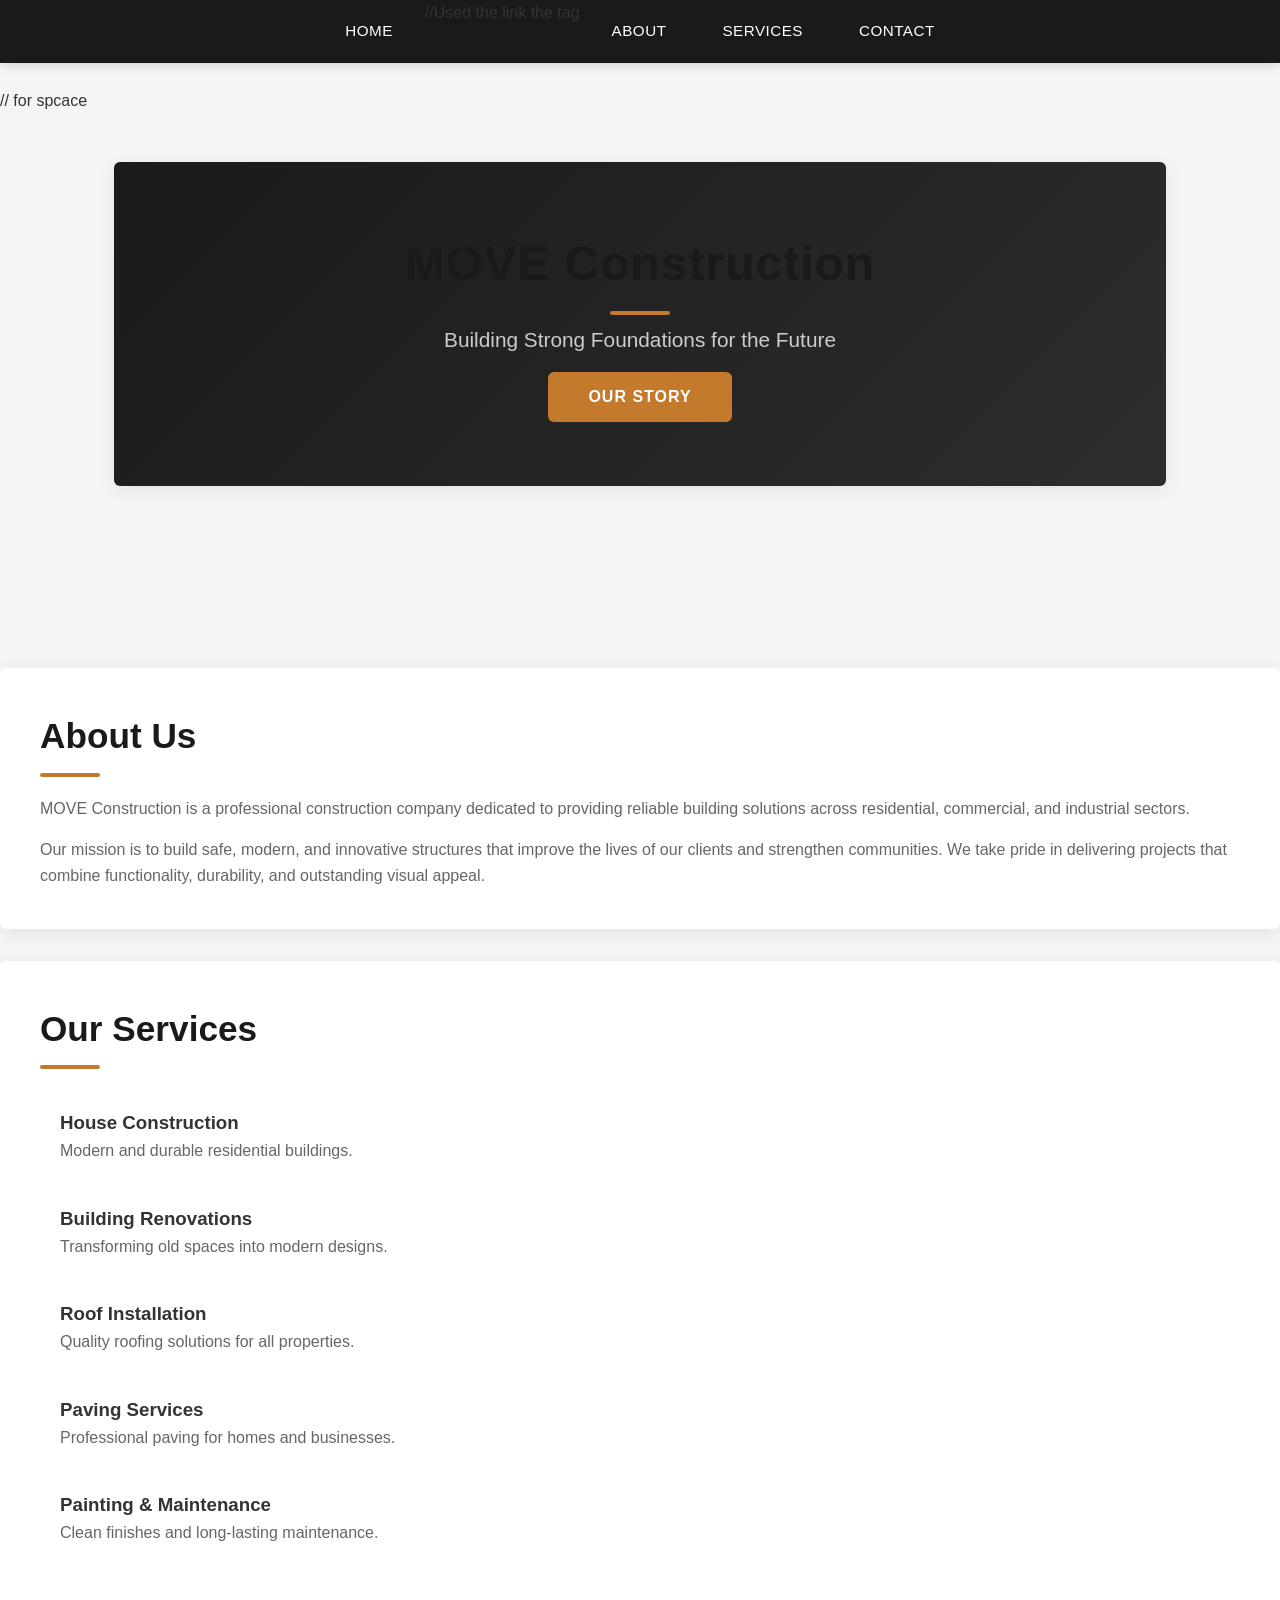
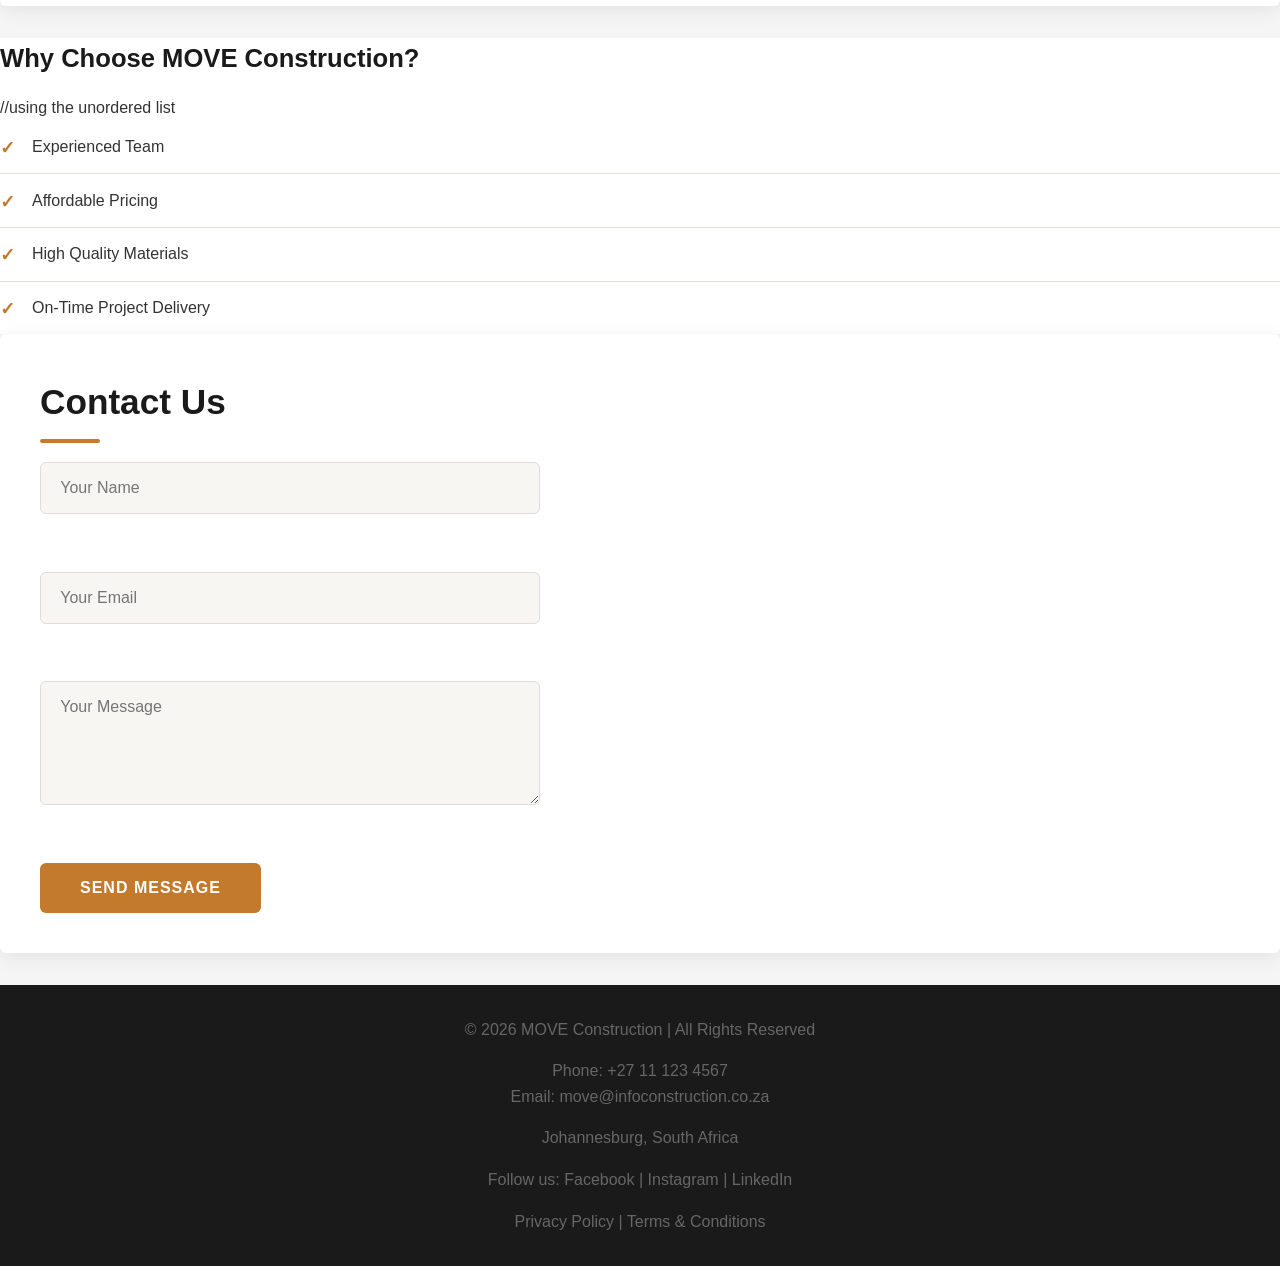
==== index.html @ b83f12c8 "added all the website files via upload" ====
<!DOCTYPE html>
<html lang="en">
<head>
    <meta charset="UTF-8">
    <meta name="viewport" content="width=device-width, initial-scale=1.0">
    <title>MOVE Construction</title>
    <link href="style.css" rel="stylesheet" />
</head>
<body>

    <nav> 
        <a href="index.html">Home</a> //Used the link the tag
        <a href="about.html">About</a>
        <a href="services.html">Services</a>
        <a href="contact.html">Contact</a>
    </nav>
    <br>// for spcace
    <br>
 <section class="main-class">
    <section class="content">
        <h1>MOVE Construction</h1>
        <p>Building Strong Foundations for the Future</p>
        <a href="about.html">
    <button>OUR STORY</button>
</a>
    </section>
    <br>
    <br>
    <br>
    <br>
     </section>
    <section class="content">
        <h1>About Us</h1>

        <p>
          MOVE Construction is a professional construction company dedicated
            to providing reliable building solutions across residential,
            commercial, and industrial sectors.
        </p>

        <p>
         Our mission is to build safe, modern, and innovative structures
            that improve the lives of our clients and strengthen communities.
            We take pride in delivering projects that combine functionality,
            durability, and outstanding visual appeal.
        </p>
    </section>

<section class="content">
        <h1>Our Services</h1>

        <div class="services-container">

            <div class="service-card">
                <h3>House Construction</h3>
                <p>Modern and durable residential buildings.</p>
            </div>

            <div class="service-card">
                <h3>Building Renovations</h3>
                <p>Transforming old spaces into modern designs.</p>
            </div>

            <div class="service-card">
                <h3>Roof Installation</h3>
                <p>Quality roofing solutions for all properties.</p>
            </div>

            <div class="service-card">
                <h3>Paving Services</h3>
                <p>Professional paving for homes and businesses.</p>
            </div>

            <div class="service-card">
                <h3>Painting & Maintenance</h3>
                <p>Clean finishes and long-lasting maintenance.</p>
            </div>

        </div>
    </section>

    
    <section class="why-us">
        <h2>Why Choose MOVE Construction?</h2>

        <ul> //using the unordered list
            <li>Experienced Team</li>
            <li>Affordable Pricing</li>
            <li>High Quality Materials</li>
            <li>On-Time Project Delivery</li>
        </ul>
    </section>
<section class="content">
<h1>Contact Us</h1>

<form>
<input type="text" placeholder="Your Name"><br>

<input type="email" placeholder="Your Email"><br>

<textarea rows="5" placeholder="Your Message"></textarea><br>

<button type="submit">Send Message</button>
        </form>
    </section>


    <footer>
        <p>© 2026 MOVE Construction | All Rights Reserved</p>

        <p>
        Phone: +27 11 123 4567 <br>
        Email: move@infoconstruction.co.za
        </p>

        <p>
        Johannesburg, South Africa
        </p>

        <p>
        Follow us:
        Facebook | Instagram | LinkedIn
        </p>

        <p>
        Privacy Policy | Terms & Conditions
        </p>
    </footer>

</body>
</html>
---- style.css ----
:root {
  --primary: #c47a2c;
  --primary-dark: #a0601f;
  --dark: #1a1a1a;
  --light: #f8f6f3;
  --white: #ffffff;
  --text: #333333;
  --muted: #666666;
  --border: #e0dcd7;
  --shadow: 0 4px 20px rgba(0,0,0,0.08);
  --radius: 6px;
}

.main-class{ /* the background image on the website*/
  background-image: url("main-page.jpg");
  background-size: cover;
  background-position: center;
  background-repeat: no-repeat;
  background-attachment: fixed;
}

body {
  font-family: 'Segoe UI', Tahoma, Geneva, Verdana, sans-serif;
  line-height: 1.6;
  background-image: url("images/main-page.jpg");
  background-size: cover;
  background-position: center;
  background-repeat: no-repeat;
  background-attachment: fixed;
}

*, *::before, *::after {
  margin: 0;
  padding: 0;
  box-sizing: border-box;
}
html {
  scroll-behavior: smooth;
}

nav {
  background: var(--dark); /*the navbar of the website*/
  padding: 0 2rem;
  display: flex;
  justify-content: center;
  gap: 0.5rem;
  position: sticky;
  top: 0;
  z-index: 100;
  box-shadow: 0 2px 10px rgba(0,0,0,0.15);
}
nav a {
  color: var(--white);
  text-decoration: none;
  padding: 1.2rem 1.5rem;
  font-size: 0.95rem;
  font-weight: 500;
  letter-spacing: 0.5px;
  text-transform: uppercase;
  transition: all 0.3s ease;
  position: relative;
}
nav a:hover,
nav a.active {
  color: var(--primary);
}
nav a::after {
  content: '';
  position: absolute;
  bottom: 0;
  left: 50%;
  width: 0;
  height: 3px;
  background: var(--primary);
  transition: all 0.3s ease;
  transform: translateX(-50%);
}
nav a:hover::after,
nav a.active::after {
  width: 60%;
}

.main-class {
  max-width: 1100px;
  margin: 0 auto;
  padding: 3rem 1.5rem;
}

.content {
  background: var(--white);
  border-radius: var(--radius);
  padding: 2.5rem;
  margin-bottom: 2rem;
  box-shadow: var(--shadow);
}
.content:last-child {
  margin-bottom: 0;
}

.content:first-child { 
  text-align: center;
  padding: 4rem 2rem;
  background: linear-gradient(135deg, var(--dark) 0%, #2d2d2d 100%);
  color: var(--white);
}
.content:first-child h1 {
  font-size: 3rem;
  font-weight: 700;
  margin-bottom: 0.5rem;
  letter-spacing: 1px;
}
.content:first-child p {
  font-size: 1.3rem;
  color: #ccc;
  font-weight: 300;
}

h1 { /* All the headings of the website*/
  font-size: 2.2rem;
  font-weight: 700;
  color: var(--dark);
  margin-bottom: 1.2rem;
  position: relative;
  padding-bottom: 0.75rem;
}
h1::after {
  content: '';
  position: absolute;
  bottom: 0;
  left: 0;
  width: 60px;
  height: 4px;
  background: var(--primary);
  border-radius: 2px;
}
.content:first-child h1::after {
  left: 50%;
  transform: translateX(-50%);
  background: var(--primary);
}
h2 {
  font-size: 1.6rem;
  font-weight: 600;
  color: var(--dark);
  margin-bottom: 1rem;
}

p {
  color: var(--muted);
  margin-bottom: 1rem;
  font-size: 1rem;
}
p:last-child {
  margin-bottom: 0;
}

ul {
  list-style: none;
  padding: 0;
}
ul li {
  padding: 0.85rem 0;
  padding-left: 2rem;
  border-bottom: 1px solid var(--border);
  font-size: 1rem;
  color: var(--text);
  position: relative;
}
ul li:last-child {
  border-bottom: none;
}
ul li::before {
  content: '✓';
  position: absolute;
  left: 0;
  color: var(--primary);
  font-weight: bold;
  font-size: 1.1rem;
}

form {
  display: flex;
  flex-direction: column;
  gap: 1rem;
  max-width: 500px;
 

}
input,
textarea {
  width: 100%;
  padding: 1rem 1.2rem;
  border: 1px solid var(--border);
  border-radius: var(--radius);
  font-family: inherit;
  font-size: 1rem;
  color: var(--text);
  background: var(--light);
  transition: all 0.3s ease;
}
input:focus,
textarea:focus {
  outline: none;
  border-color: var(--primary);
  background: var(--white);
  box-shadow: 0 0 0 3px rgba(196, 122, 44, 0.1);
}
textarea {
  resize: vertical;
  min-height: 120px;
}
button {
  background: var(--primary);
  color: var(--white);
  border: none;
  padding: 1rem 2.5rem;
  font-size: 1rem;
  font-weight: 600;
  text-transform: uppercase;
  letter-spacing: 1px;
  border-radius: var(--radius);
  cursor: pointer;
  transition: all 0.3s ease;
  align-self: flex-start;
}
button:hover {
  background: var(--primary-dark);
  transform: translateY(-2px);
  box-shadow: 0 6px 20px rgba(196, 122, 44, 0.3);
}


footer {
  background: var(--dark);
  color: #999;
  text-align: center;
  padding: 2rem;
  font-size: 0.9rem;
}
/* This the Responsive design*/
@media (max-width: 768px) {
  nav {
    flex-wrap: wrap;
    padding: 0 1rem;
  }
  nav a {
    padding: 1rem 0.8rem;
    font-size: 0.85rem;
  }
  .main-class {
    padding: 2rem 1rem;
  }
  .content {
    padding: 1.8rem;
  }
  .content:first-child {
    padding: 3rem 1.5rem;
  }
  .content:first-child h1 {
    font-size: 2rem;
  }
  .content:first-child p {
    font-size: 1.1rem;
  }
  h1 {
    font-size: 1.7rem;
  }
  button {
    width: 100%;
    align-self: stretch;
  }
}
@media (max-width: 480px) {
  nav {
    gap: 0;
  }
  nav a {
    padding: 0.9rem 0.6rem;
    font-size: 0.8rem;
    letter-spacing: 0;
  }
  .content:first-child h1 {
    font-size: 1.6rem;
  }
  h1 {
    font-size: 1.5rem;
  }}

  .service-card { /* this is the start of the service page*/
    background: white;
    padding: 20px;
    border-radius: 10px;
    transition: 0.3s;
}

.service-card:hover {
    transform: scale(1.05);
    box-shadow: 0 0 15px gray;
}

.hero{ 
text-align: center;
}
.why-us{
    background: white;
}

/* this is the start of the about page */
body {
    margin: 0;
    font-family: Arial, sans-serif;
    background-color: #f5f5f5;
    color: #333;
    background-image: url("images/main-page.jpg");
}


.about-section {
    padding: 60px 10%;
    text-align: center;
    background: white;
}


.about-section h1 {
    font-size: 42px;
    color: #222;
    margin-bottom: 20px;
    position: relative;
}

.about-section h1::after {
    content: "";
    width: 80px;
    height: 4px;
    background-color: orange;
    display: block;
    margin: 10px auto;
    border-radius: 2px;
}


.about-section p {
    font-size: 18px;
    line-height: 1.8;
    max-width: 900px;
    margin: 15px auto;
    color: #555;
}


.about-box {
    background: #ffffff;
    padding: 35px;
    margin-top: 40px;
    border-radius: 12px;
    box-shadow: 0 5px 15px rgba(0,0,0,0.1);
    transition: 0.3s;
}

.about-box:hover {
    transform: translateY(-5px);
}

.mission-vision {
    display: flex;
    gap: 30px;
    justify-content: center;
    margin-top: 50px;
    flex-wrap: wrap;
}

.card {
    background: white;
    padding: 30px;
    width: 320px;
    border-radius: 12px;
    box-shadow: 0 5px 15px rgba(0,0,0,0.1);
    transition: 0.3s;
}

.card:hover {
    transform: scale(1.03);
}

.card h2 {
    color:#c47a2c;
    margin-bottom: 15px;
}


.stats {
    display: flex;
    justify-content: center;
    gap: 30px;
    margin-top: 60px;
    flex-wrap: wrap;
}

.stat-box {
    background: #c47a2c;
    color: white;
    width: 220px;
    padding: 30px 20px;
    border-radius: 12px;
    box-shadow: 0 5px 15px rgba(0,0,0,0.15);
    transition: 0.3s;
}

.stat-box:hover {
    transform: translateY(-8px);
}

.stat-box h2 {
    font-size: 42px;
    margin: 0;
}

.stat-box p {
    color: white;
    margin-top: 10px;
    font-size: 18px;
}

/* Responsive Design */
@media (max-width: 768px) {

    .about-section {
        padding: 40px 5%;
    }

    .about-section h1 {
        font-size: 32px;
    }

    .card,
    .stat-box {
        width: 100%;
        max-width: 350px;
    }

    .mission-vision,
    .stats {
        flex-direction: column;
        align-items: center;
    }
}
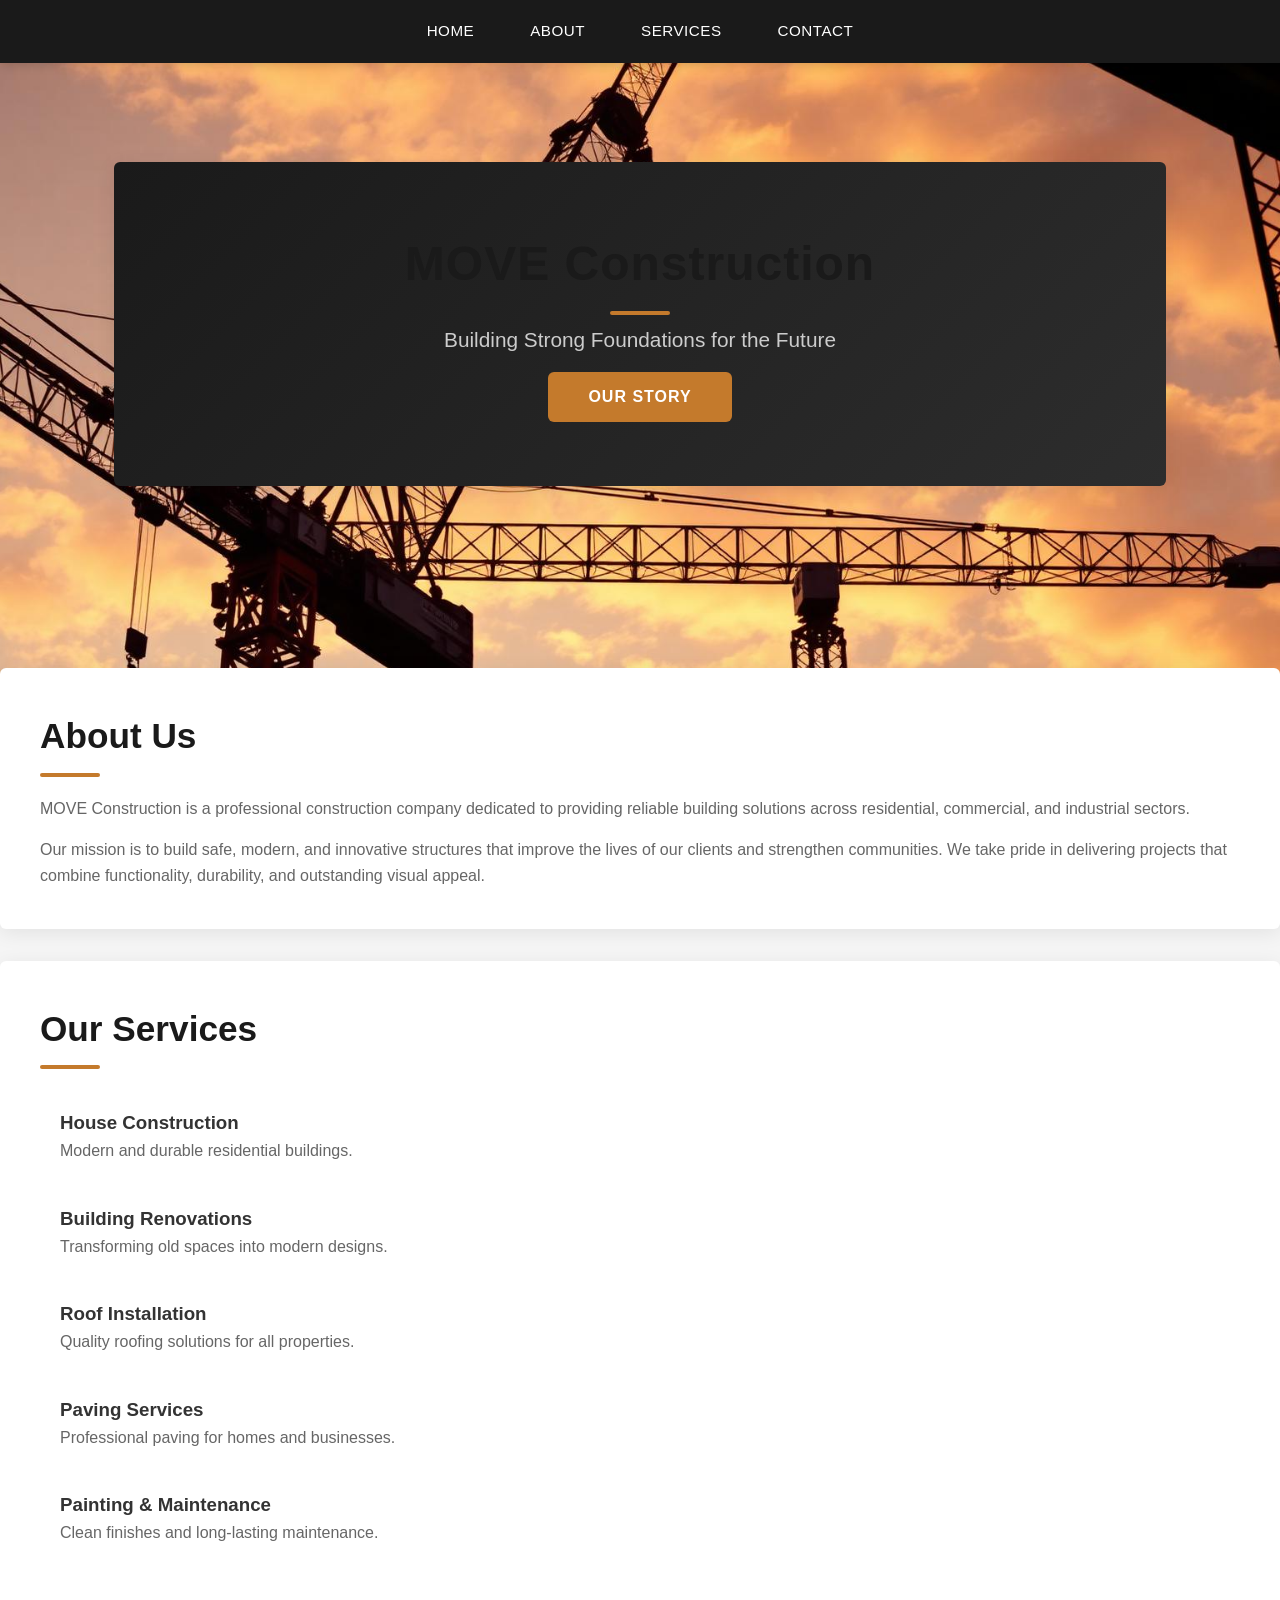
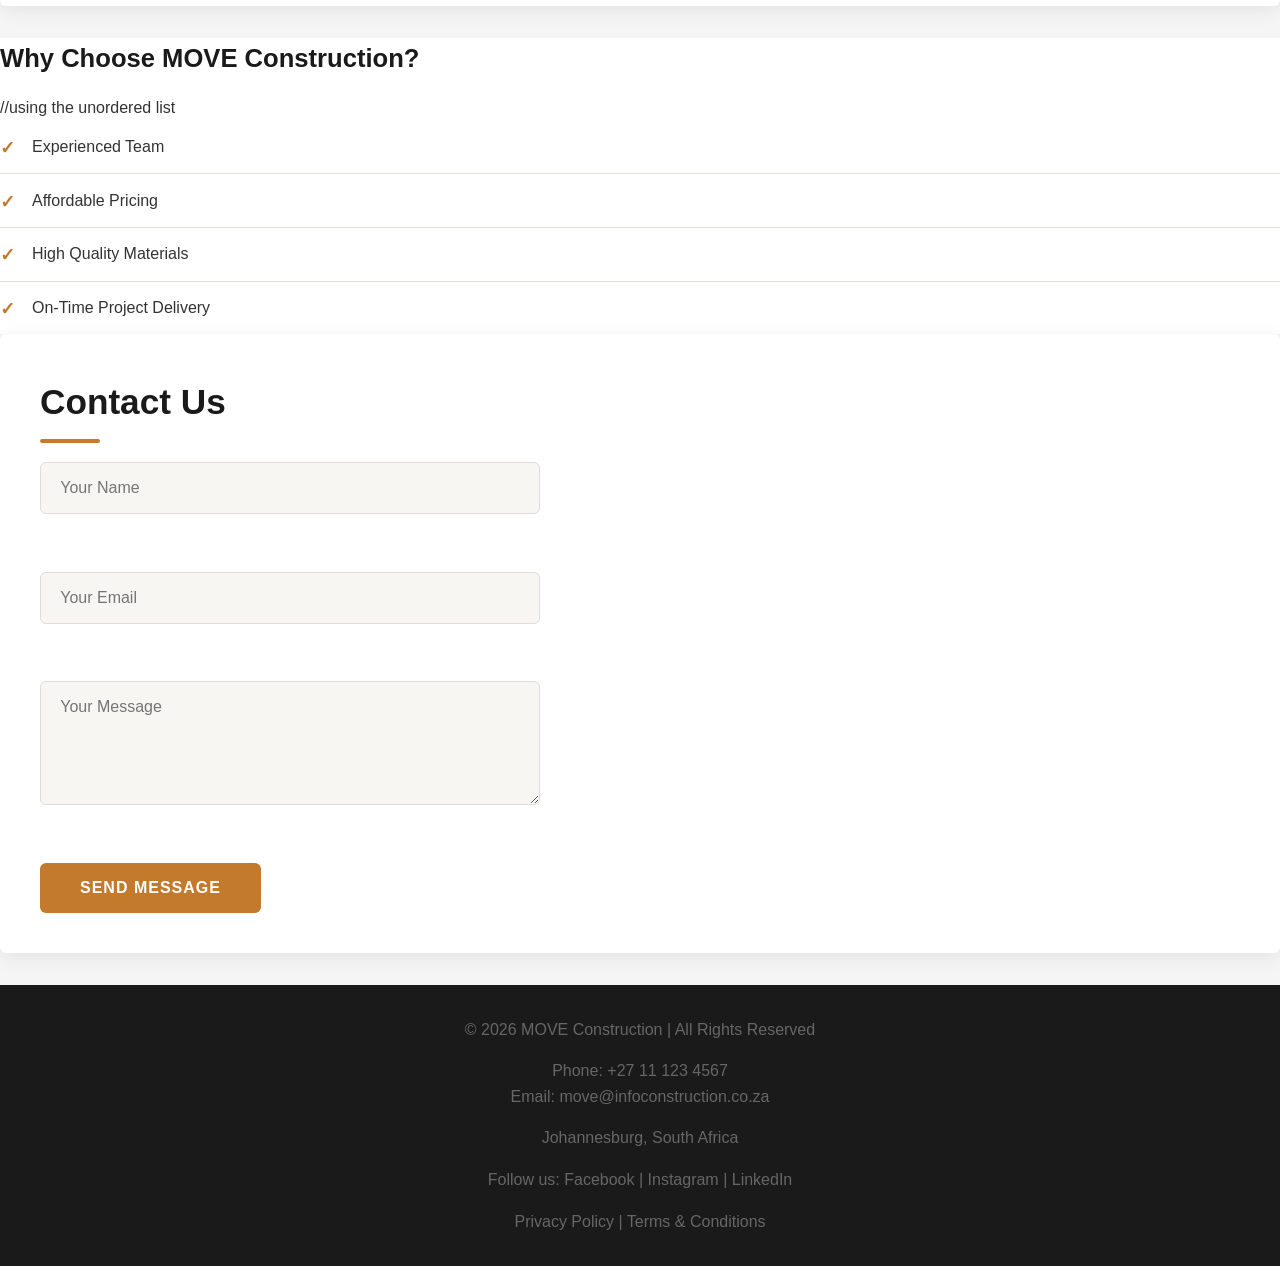
==== commit 4822ed1a: "added background image to the website" ====
--- a/index.html
+++ b/index.html
@@ -9,12 +9,12 @@
 <body>
 
     <nav> 
-        <a href="index.html">Home</a> //Used the link the tag
+        <a href="index.html">Home</a> 
         <a href="about.html">About</a>
         <a href="services.html">Services</a>
         <a href="contact.html">Contact</a>
     </nav>
-    <br>// for spcace
+    <br>
     <br>
  <section class="main-class">
     <section class="content">
--- a/style.css
+++ b/style.css
@@ -12,7 +12,7 @@
 }
 
 .main-class{ /* the background image on the website*/
-  background-image: url("main-page.jpg");
+  background-image: url("images/main-page.jpg");
   background-size: cover;
   background-position: center;
   background-repeat: no-repeat;
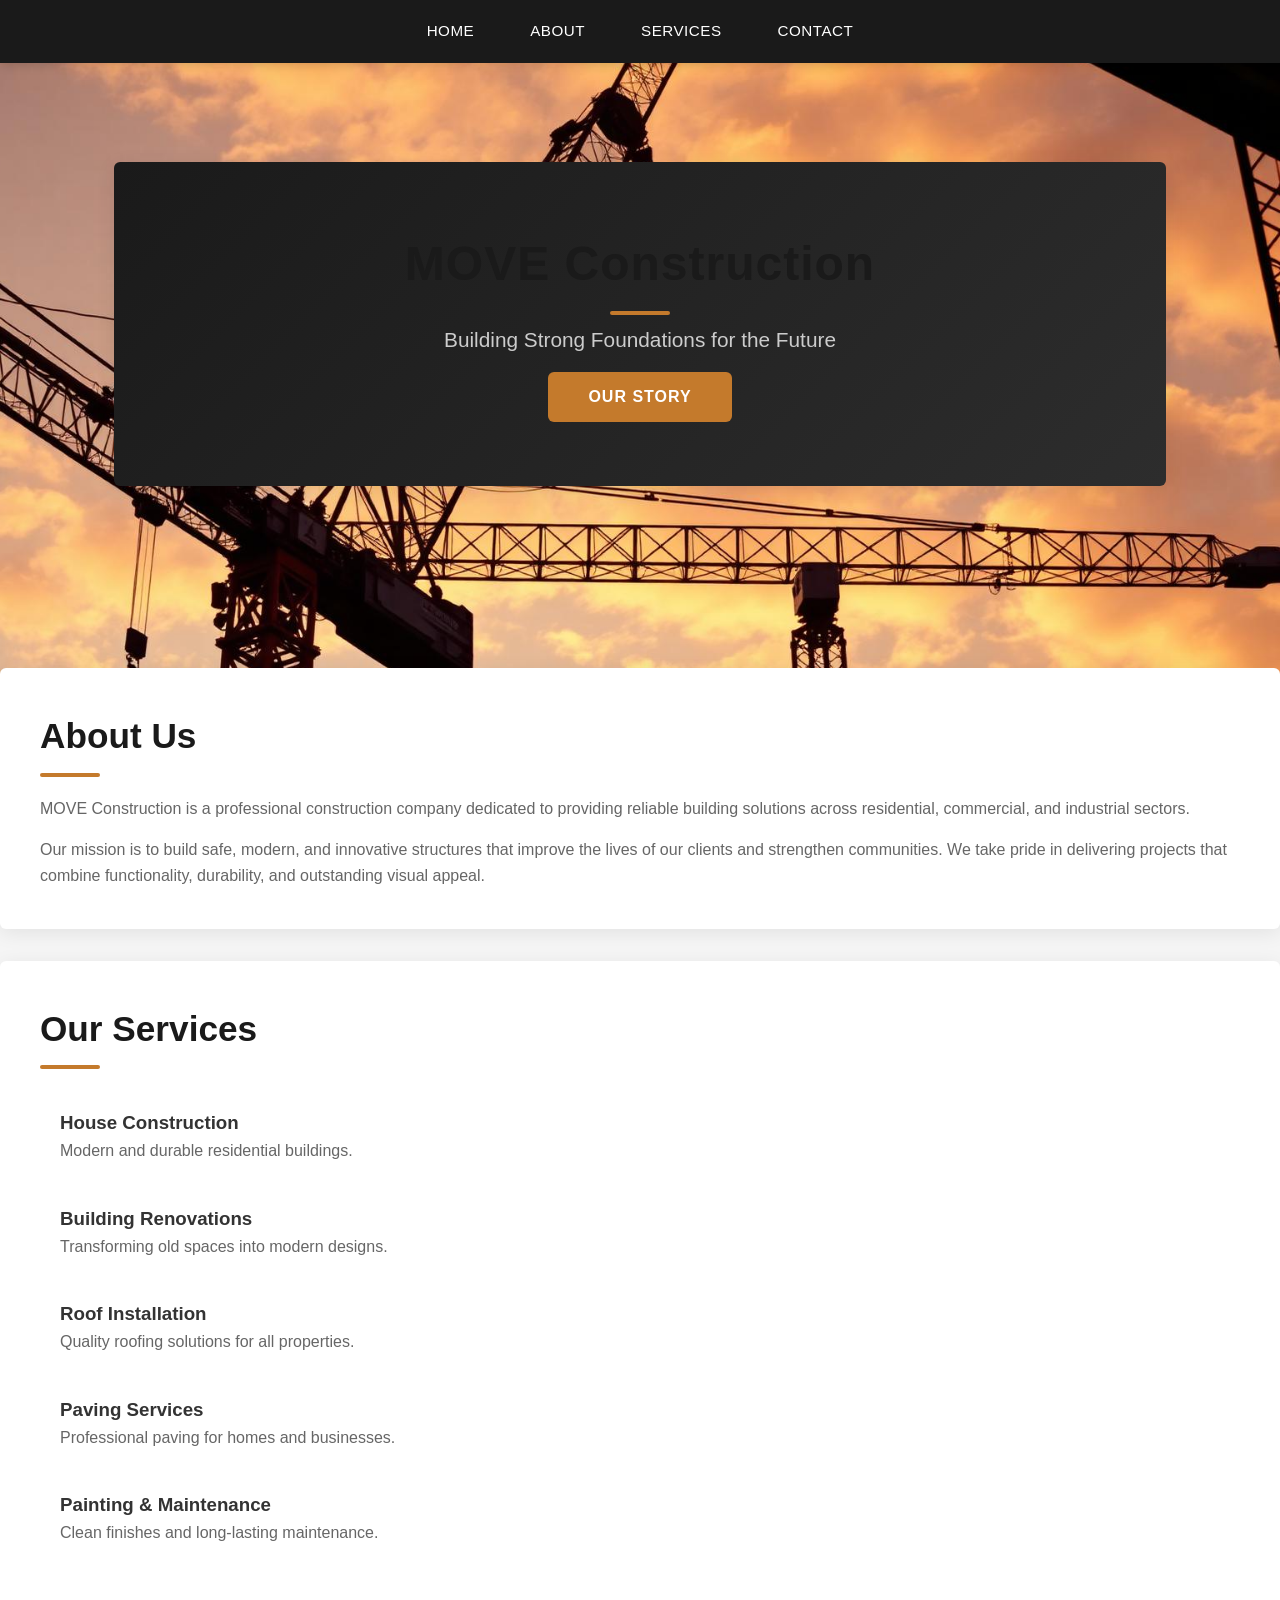
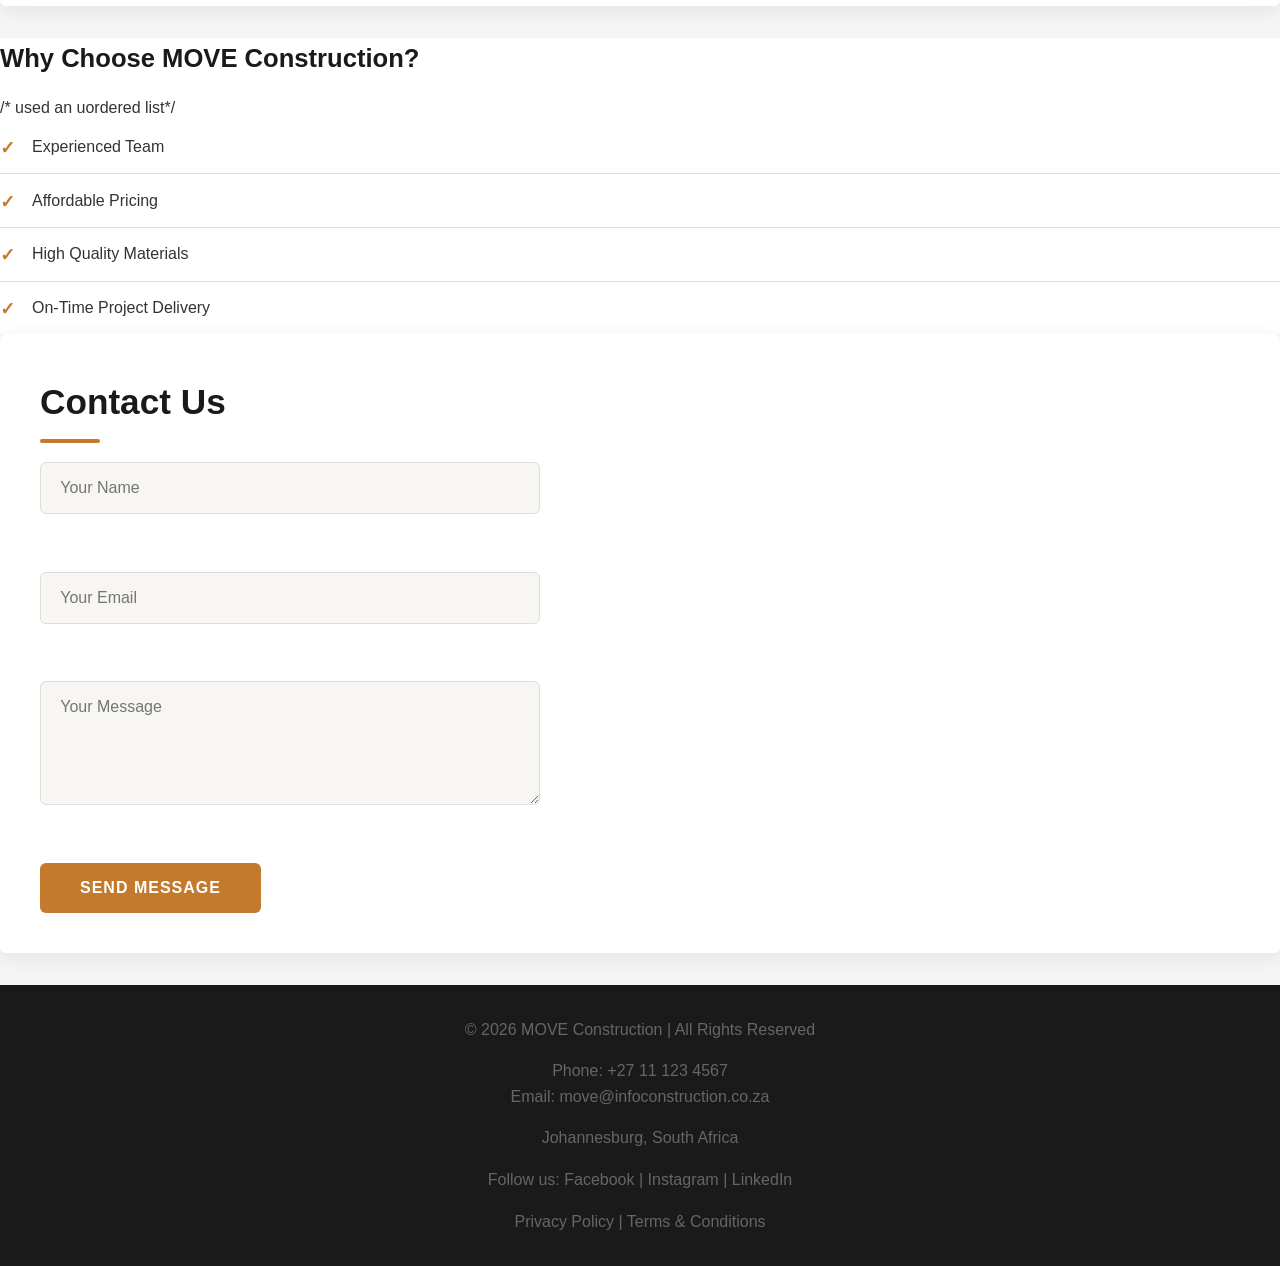
==== commit a38c423d: "added one comment" ====
--- a/index.html
+++ b/index.html
@@ -83,7 +83,7 @@
     <section class="why-us">
         <h2>Why Choose MOVE Construction?</h2>
 
-        <ul> //using the unordered list
+        <ul> /* used an uordered list*/
             <li>Experienced Team</li>
             <li>Affordable Pricing</li>
             <li>High Quality Materials</li>
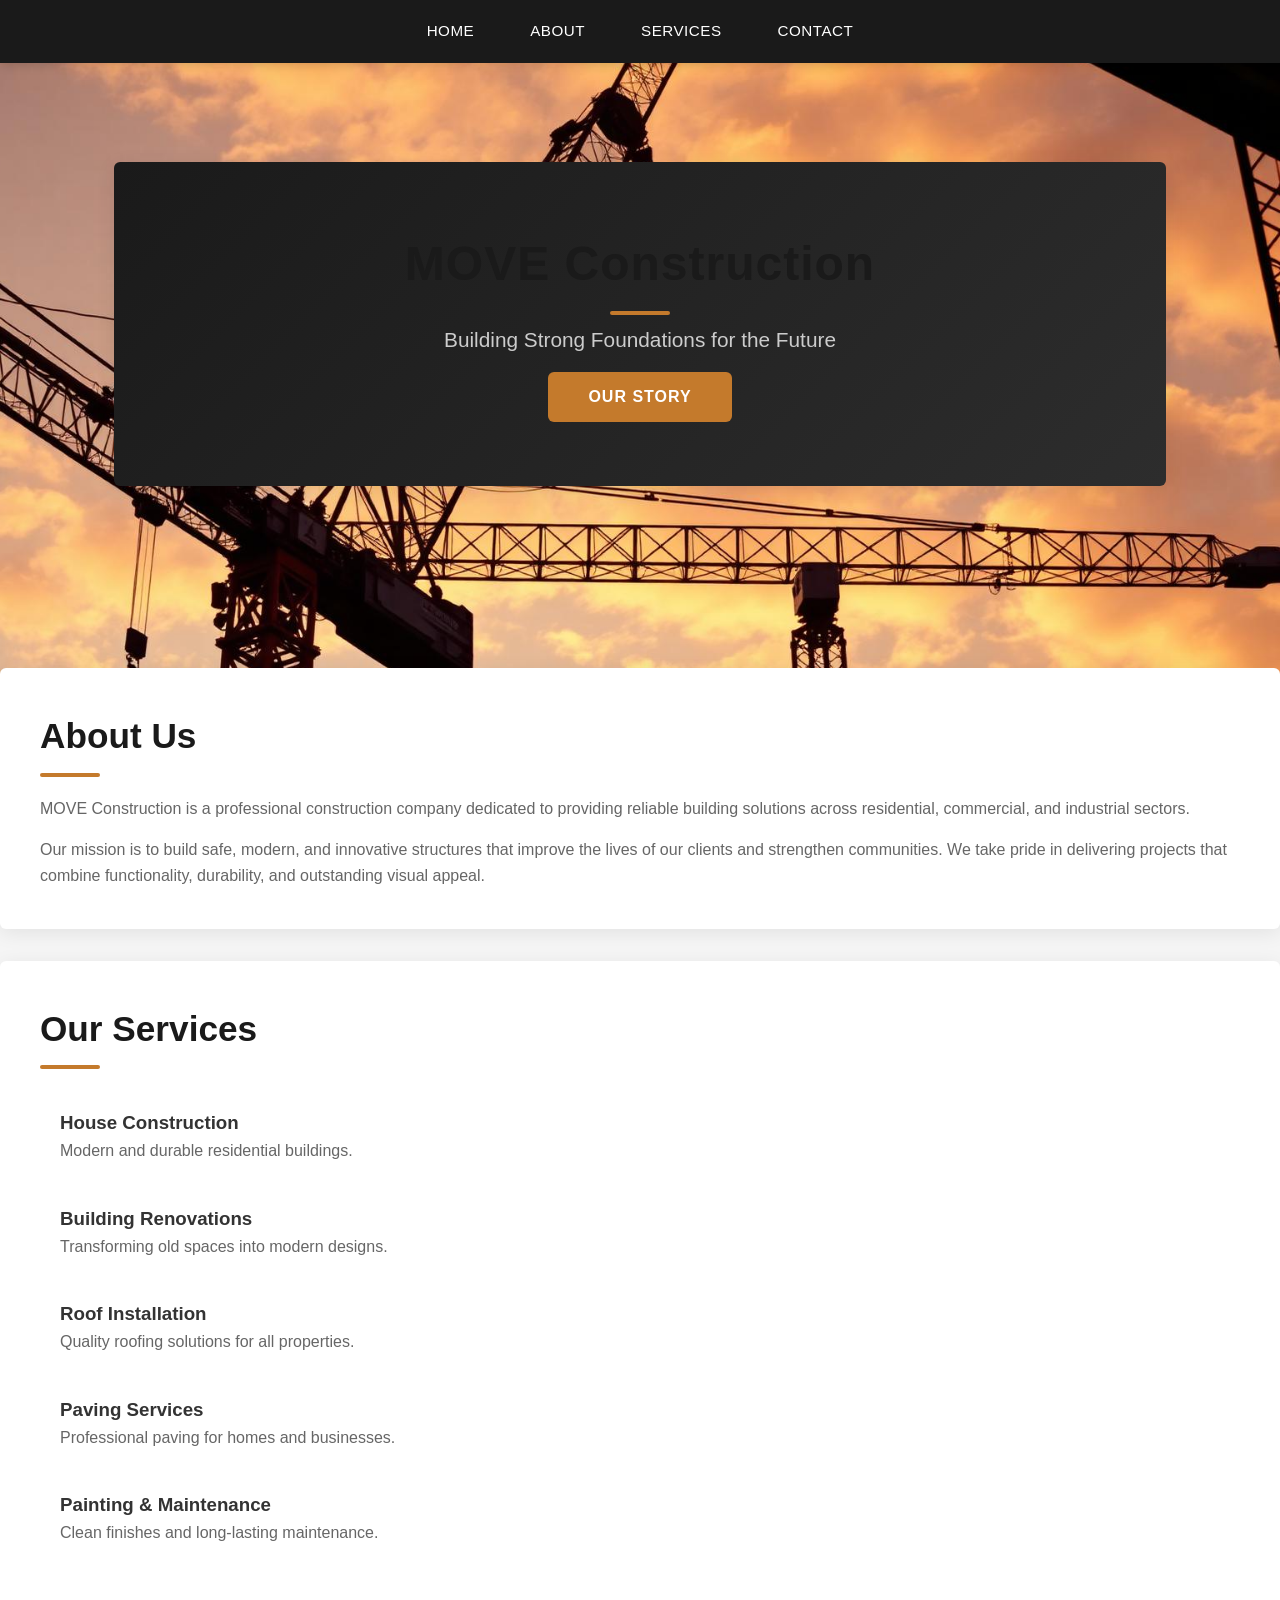
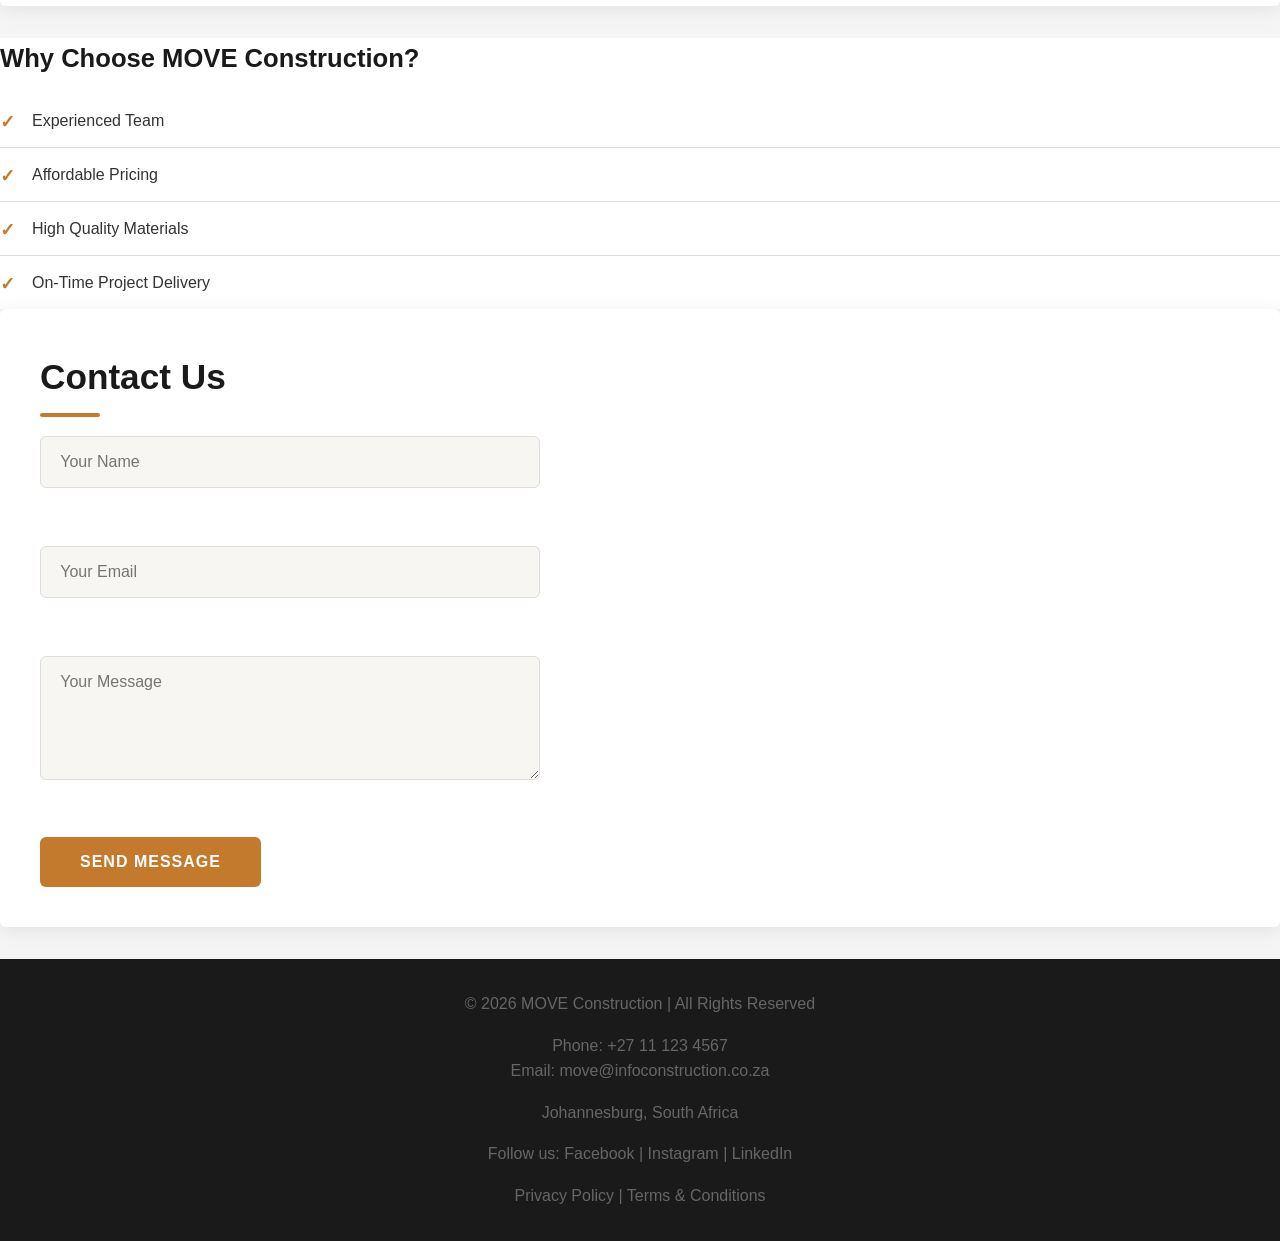
==== commit 84c7eaaa: "removed the comments" ====
--- a/index.html
+++ b/index.html
@@ -83,7 +83,7 @@
     <section class="why-us">
         <h2>Why Choose MOVE Construction?</h2>
 
-        <ul> /* used an uordered list*/
+        <ul> 
             <li>Experienced Team</li>
             <li>Affordable Pricing</li>
             <li>High Quality Materials</li>
--- a/style.css
+++ b/style.css
@@ -11,7 +11,7 @@
   --radius: 6px;
 }
 
-.main-class{ /* the background image on the website*/
+.main-class{ 
   background-image: url("images/main-page.jpg");
   background-size: cover;
   background-position: center;
